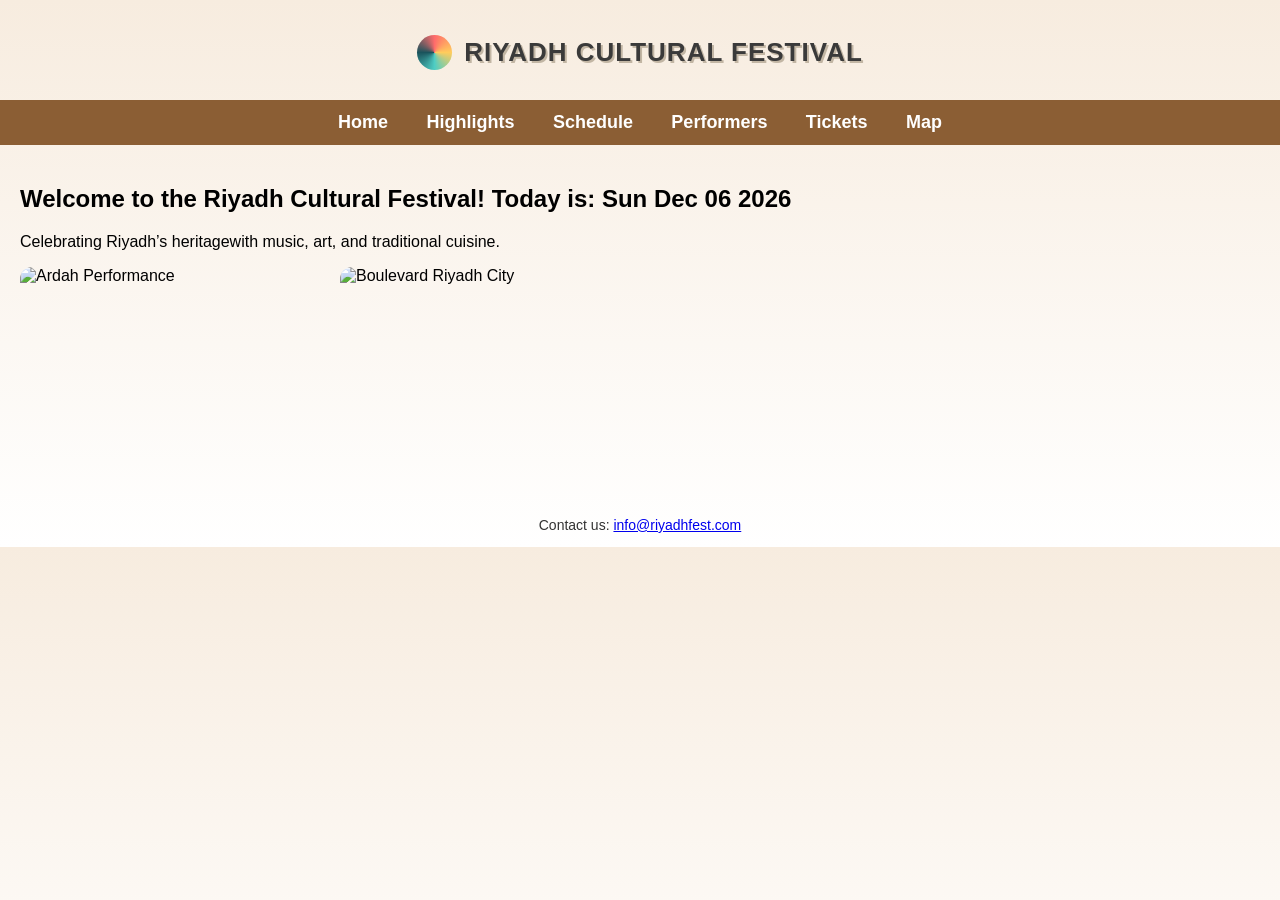
==== index.html @ 412b7f43 "Add files via upload" ====
<!DOCTYPE html>
<html lang="en">
<head>
    <meta charset="UTF-8">
    <title>Riyadh Cultural Festival</title>
    <link rel="stylesheet" href="style.css">
    <script src="script.js" defer></script>
</head>

<body>

<header class="logo-container">
    <div class="logo-circle"></div>
    <div class="logo-text">Riyadh Cultural Festival</div>
</header>

    
    <nav>
        <a href="index.html">Home</a>
        <a href="highlights.html">Highlights</a>
        <a href="schedule.html">Schedule</a>
        <a href="performers.html">Performers</a>
        <a href="tickets.html">Tickets</a>
        <a href="map.html">Map</a>
    </nav>

<section>
 <h2>Welcome to the Riyadh Cultural Festival! Today is: <span id="current-date"></span></h2>  
    <p class="center">Celebrating Riyadh’s heritagewith music, art, and traditional cuisine.</p>

    <div style="display: flex; gap: 20px; margin-top: 10px;">
        <img src="images/Ardaa.jpg"
             alt="Ardah Performance"
             style="width:300px; border-radius:12px; object-fit:cover;"
class="zoom-on-hover" width="300" height="200">

        <img src="images/boulevard.jpg"
             alt="Boulevard Riyadh City"
             style="width:300px; border-radius:12px; object-fit:cover;"class="zoom-on-hover" width="300" height="200">
    </div>
</section>
<script>
  
    var dateObject = new Date(); 
    
     var formattedDate = dateObject.toDateString();
    
        var dateElement = document.getElementById("current-date");
    
       dateElement.innerHTML = formattedDate;
</script>

        <footer>
        <p>Contact us: <a href="mailto:info@riyadhfest.com">info@riyadhfest.com</a></p>
    </footer>
</body>
</html>
---- style.css ----
/* Global Page Style */
body {
    font-family: Arial, sans-serif;
    margin: 0;
    background: linear-gradient(to bottom, #f7ecdf, white);
}

/* Header */
header {
    text-align: center;
    padding: 20px;
    text-transform: uppercase;
    text-shadow: 2px 2px #c2b6a4;
}

.logo {
    width: 90px;
}

/* Navigation Bar */
nav {
    background-color: #8b5e34;
    text-align: center;
    padding: 12px;
}

nav a {
    color: white;
    margin: 0 17px;
    text-decoration: none;
    font-weight: bold;
    font-size: 18px;
}

nav a:hover {
    text-decoration: underline;
}

/* Page Section */
section {
    padding: 20px;
}

/* Right-Aligned Text */
.right {
    text-align: right;
}

/* Rounded Images */
.rounded {
    border-radius: 15px;
}

/* Hover Zoom Image */
.hover-img:hover {
    transform: scale(1.15);
    transition: 0.4s ease-in-out;
}

/* Table Style */
table {
    width: 80%;
    margin: auto;
    border-collapse: collapse;
    background: white;
}

th, td {
    border: 1px solid #4d4d4d;
    padding: 12px;
    text-align: center;
    font-size: 17px;
}

th {
    background-color: #8b5e34;
    color: white;
    font-weight: bold;
}

/* Form Style */
form label {
    font-weight: bold;
}

form input {
    padding: 8px;
    margin: 5px 0 15px 0;
    width: 50%;
    border: 1px solid #8b5e34;
    border-radius: 5px;
}

button {
    background-color: #8b5e34;
    color: white;
    padding: 10px 20px;
    border: none;
    font-size: 16px;
    border-radius: 6px;
    cursor: pointer;
}

button:hover {
    background-color: #704a29;
}

/* Footer (optional) */
footer {
    margin-top: 30px;
    text-align: center;
    font-size: 14px;
    color: #333;
}
performer-img {
    width: 220px;
    height: 160px;
    border-radius: 12px;
    object-fit: cover;
}


logo-text {
  font-size: 28px;
  font-weight: bold;
  color: #8b5e34;
  display: flex;
  align-items: center;
  gap: 10px;
}

logo-icon {
  font-size: 32px;
  color: #d4a373;

.logo-text {
    font-size: 26px;
    font-weight: bold;
    color: #4a2c2a;
    letter-spacing: 2px;
    text-transform: uppercase;
    display: flex;
    align-items: center;
    gap: 8px;
}

.logo-icon {
    font-size: 20px;
    color: #8b5e34;
}



}

/* ===== FESTIVAL LOGO STYLE ===== */

.header-container {
    display: flex;
    justify-content: center;
    align-items: center;
    padding: 15px 0;
    margin-bottom: 10px;
}




/* ====== CUSTOM LOGO FOR RIYADH CULTURAL FESTIVAL ====== */

.logo-container {
    display: flex;
    justify-content: center;
    align-items: center;
    gap: 12px;
    margin-top: 15px;
    margin-bottom: 10px;
}

.logo-circle {
    width: 35px;
    height: 35px;
    border-radius: 50%;
    background: conic-gradient(
        #ff6b6b,
        #ffcc5c,
        #4ecdc4,
        #1a535c,
        #ff6b6b
    );
}

.logo-text {
    font-size: 26px;
    font-weight: bold;
    letter-spacing: 1px;
    color: #3a3a3a;
    text-transform: uppercase;
}

.zoom-on-hover {
  
    width: 300px;
    height: 200px;
    
       transition: transform 0.3s ease;
}

.zoom-on-hover:hover {
       transform: scale(1.2);
       z-index: 10; 
    }
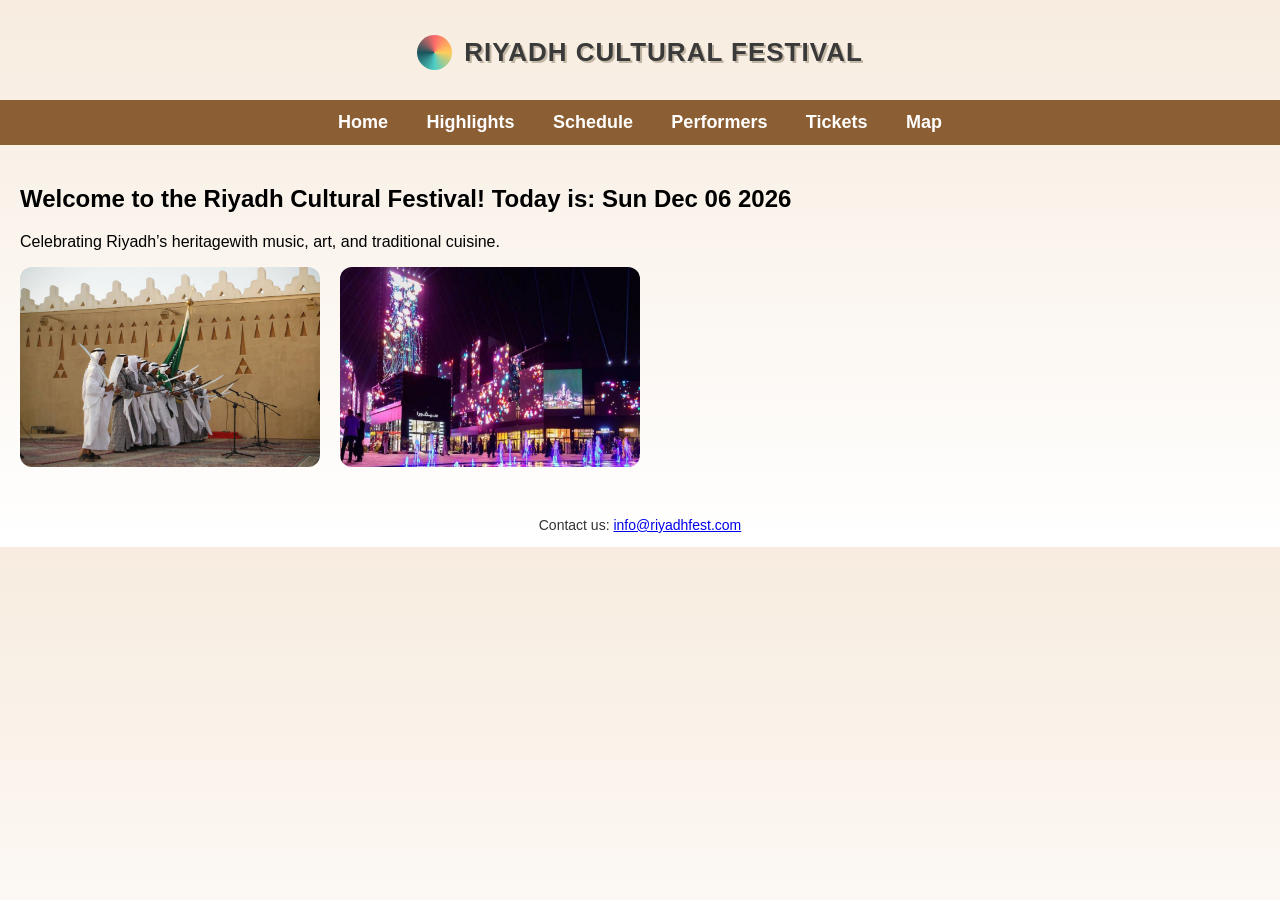
==== commit 6bf6a0b6: "Fix HTML structure and image sources" ====
--- a/index.html
+++ b/index.html
@@ -29,12 +29,12 @@
     <p class="center">Celebrating Riyadh’s heritagewith music, art, and traditional cuisine.</p>
 
     <div style="display: flex; gap: 20px; margin-top: 10px;">
-        <img src="images/Ardaa.jpg"
+        <img src="Ardaa.jpg"
              alt="Ardah Performance"
              style="width:300px; border-radius:12px; object-fit:cover;"
 class="zoom-on-hover" width="300" height="200">
 
-        <img src="images/boulevard.jpg"
+        <img src="boulevard.jpg"
              alt="Boulevard Riyadh City"
              style="width:300px; border-radius:12px; object-fit:cover;"class="zoom-on-hover" width="300" height="200">
     </div>
@@ -54,4 +54,5 @@
         <p>Contact us: <a href="mailto:info@riyadhfest.com">info@riyadhfest.com</a></p>
     </footer>
 </body>
-</html>+
+</html>
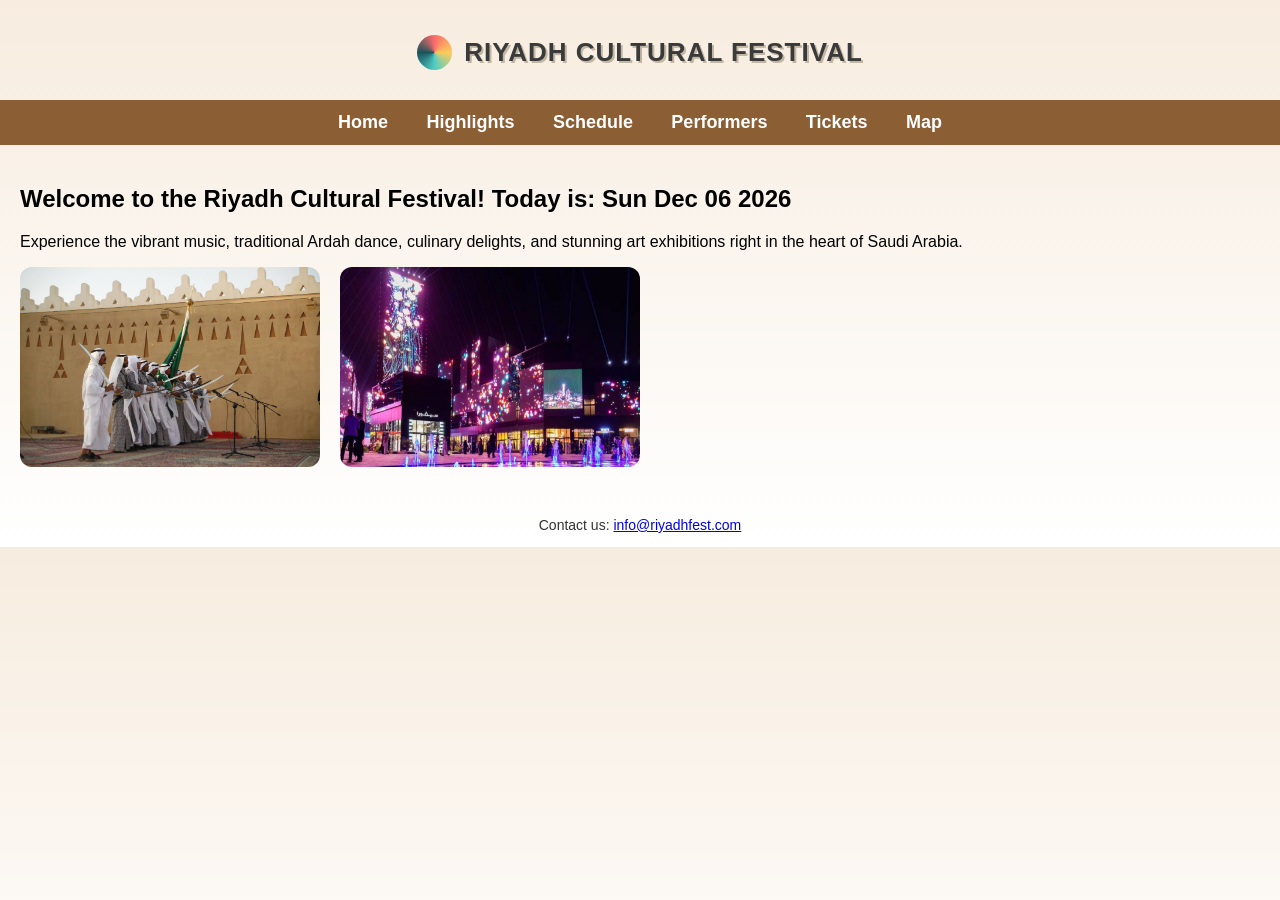
==== commit 27a525f0: "Enhance welcome message with festival details Updated the welcome message to include more details ab" ====
--- a/index.html
+++ b/index.html
@@ -26,7 +26,9 @@
 
 <section>
  <h2>Welcome to the Riyadh Cultural Festival! Today is: <span id="current-date"></span></h2>  
-    <p class="center">Celebrating Riyadh’s heritagewith music, art, and traditional cuisine.</p>
+  
+    <p class="center">Experience the vibrant music, traditional Ardah dance, culinary delights, and stunning art exhibitions right in the heart of Saudi Arabia.</p>
+
 
     <div style="display: flex; gap: 20px; margin-top: 10px;">
         <img src="Ardaa.jpg"
@@ -56,3 +58,4 @@
 </body>
 
 </html>
+
